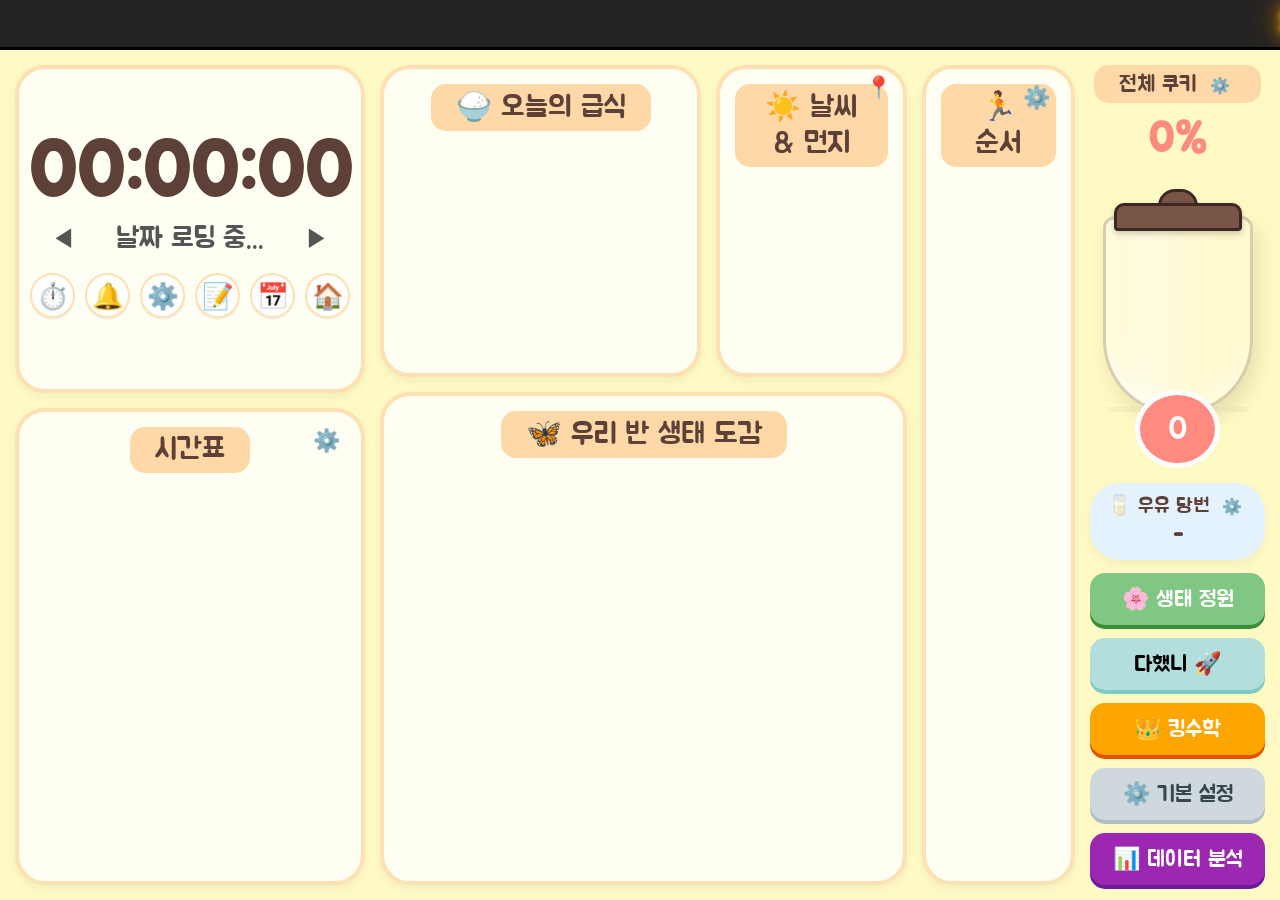
==== index.html @ 2dbebbc7 "메모기능" ====
<!DOCTYPE html>
<html lang="ko">
<head>
    <meta charset="UTF-8">
    <meta name="viewport" content="width=device-width, initial-scale=1.0">
    <meta name="theme-color" content="#ffd8a8">
    <meta name="apple-mobile-web-app-capable" content="yes">
    <title>같이 성장하는 우리 3학년 5반</title>
    <link rel="manifest" href="manifest.webmanifest">
    <link rel="icon" href="icons/icon.svg" type="image/svg+xml">
    <link href="https://fonts.googleapis.com/css2?family=Jua&display=swap" rel="stylesheet">
    <link rel="stylesheet" href="css/style.css?v=1.1">
</head>
<body>

    <div id="bigAlert" class="big-alert-overlay"><button onclick="dismissAlarm()" class="dismiss-btn">&times;</button><div id="bigAlertText" style="font-size:8.5rem; line-height:1.2;"></div></div>
    <audio id="alarmSound"></audio>
    
    <div id="full-screen-alert">
        <button onclick="dismissFullScreenAlert()" class="dismiss-btn" title="닫기">&times;</button>
        <div id="alert-message">수업 준비하세요!</div>
        <div id="alert-timer" class="timer-text">60</div>
    </div>

    <div id="goalCelebration"><div id="goalCelebrationText"></div><button class="side-btn" onclick="document.getElementById('goalCelebration').style.display='none'" style="margin-top:30px; width:auto; padding:10px 30px;">닫기</button></div>
<div class="top-marquee"><div class="marquee-content neon-text" id="top-msg"> 오늘도 행복한 3학년 5반! 즐거운 하루를 보내요~♡ </div></div>

    <div id="routineBanner" class="top-banner">
        <h2 id="routineTitle" style="margin:0; font-size: 3rem; color: var(--text-main); border-bottom: 3px dashed var(--border-color); padding-bottom:10px;">안내</h2>
        <div id="routineText" class="routine-content"></div>
        <br><button class="side-btn" onclick="closeRoutineBanner()" style="width: auto; padding: 8px 30px; margin-top: 25px; background: #eee; font-size: 1.5rem;">위로 숨기기 ⬆️</button>
    </div>

    <div class="main-layout">
        <div style="width:28%; display:flex; flex-direction:column; gap:15px;">
            <div class="card" style="height:40%; justify-content:center;">
                <div id="clock-ampm" style="font-size: 26px; color: #777; font-weight: bold; margin-bottom:-5px;"></div>
                <div id="digital-clock" style="font-size: 78px; font-weight: bold; line-height:1;">00:00:00</div>
                <div id="mini-timer" style="font-size: 24px; color: #e74c3c; font-weight: bold; display: none; margin-top: 5px;"></div>
                <div style="display: flex; align-items: center; justify-content: center; gap: 10px; margin-top: 5px;">
                    <button onclick="goToPrevDay()" style="background: none; border: none; font-size: 24px; cursor: pointer; padding: 5px; color: #555; transition: 0.2s;" title="어제로">◀</button>
                    <div id="today-date" style="font-size: 28px; color: #555;">날짜 로딩 중...</div>
                    <button onclick="goToNextDay()" style="background: none; border: none; font-size: 24px; cursor: pointer; padding: 5px; color: #555; transition: 0.2s;" title="내일로">▶</button>
                </div>
                
                <div id="alarm-msg" style="font-size: 20px; color: var(--alert-red); font-weight: bold; margin-top:5px;"></div>
                <div id="active-tool-display"></div>

                <div class="clock-tools">
                    <button class="tool-btn" onclick="document.getElementById('timerModal').style.display='flex'" title="타이머">⏱️</button>
                    <button class="tool-btn" onclick="document.getElementById('customAlarmModal').style.display='flex'" title="알람">🔔</button>
                    <button class="tool-btn" onclick="toggleClockFormat()" title="12/24시간 토글">⚙️</button>
                    <button class="tool-btn" onclick="openNotepad()" title="알림장">📝</button>
                    <button class="tool-btn" onclick="document.getElementById('dateModal').style.display='flex'" title="날짜 변경">📅</button>
                    <button class="tool-btn" onclick="toggleHomeLayer(true)" title="집에 가자">🏠</button>
                </div>
            </div>
            <div class="card" style="flex:1;">
                <div style="position:relative; width:100%"><span class="big-title" id="tt-title" style="margin:0 auto 15px;">시간표</span><button onclick="openTTConfigModal()" style="position:absolute; right:0; top:0; background:none; border:none; cursor:pointer; font-size:22px;">⚙️</button></div>
                <div id="display-tt" style="overflow-y:auto; width:100%;"></div>
            </div>
        </div>

        <div style="flex:1; display:flex; gap:15px;">
            <div style="flex:1.6; display:flex; flex-direction:column; gap:15px;">
                <div style="display:flex; gap:15px; height:38%;">
                    <div class="card" style="flex:1.3;"><span class="big-title">🍚 오늘의 급식</span><div id="meal-list"></div></div>
                    <div class="card" style="flex:0.7; position:relative;"><span class="big-title">☀️ 날씨 & 먼지</span><button onclick="openLocationModal()" style="position:absolute; right:5px; top:5px; background:none; border:none; cursor:pointer; font-size:22px; z-index:10;" title="위치 설정">📍</button><div id="weather-info"></div></div>
                </div>
                <div class="card" style="flex:1;"><span class="big-title">🦋 우리 반 생태 도감</span>
                    <div id="cookie-grid" style="display:grid; grid-template-columns:repeat(5,1fr); gap:10px; width:100%; overflow-y:auto; padding-right:5px;"></div>
                </div>
            </div>
            <div class="card" style="width:22%;">
                <div style="position:relative; width:100%"><span class="big-title" style="margin:0 auto 15px;">🏃 순서</span><button onclick="openOrderConfigModal()" style="position:absolute; right:0; top:0; background:none; border:none; cursor:pointer; font-size:22px;">⚙️</button></div>
                <div id="dynamic-content" style="overflow-y:auto; flex:1; width:100%; font-size:1.6rem;"></div>
            </div>
        </div>

        <div style="width:14%; display:flex; flex-direction:column; align-items:center; gap:5px;">
            <span class="big-title" style="font-size:22px; margin-bottom:5px;">전체 쿠키 <button onclick="document.getElementById('cookieGoalModal').style.display='flex'" style="background:none; border:none; cursor:pointer; font-size:16px;">⚙️</button></span>
            <div id="pct-text" style="font-size: 42px; color: var(--alert-red); font-weight: 900;">0%</div>
            <div class="cookie-jar"><div id="cookie-pile" class="cookie-pile"></div></div>
            <div id="current-total" style="background:var(--alert-red); color:white; border-radius:50%; width:85px; height:85px; display:flex; align-items:center; justify-content:center; font-size:32px; margin-top:-30px; border:5px solid white; z-index:20;">0</div>
            
            <div class="card" style="width:100%; background:var(--milk-blue); padding:10px; border:none; margin-top:10px;">
                <div style="font-size:20px;">🥛 우유 당번 <button onclick="openMilkConfig()" style="background:none; border:none; cursor:pointer; font-size:16px;" title="우유 당번 설정">⚙️</button></div>
                <div id="milk-display" style="font-weight:bold; font-size:1.3rem; margin-top:5px;">-</div>
            </div>

            <button class="side-btn" onclick="toggleGarden(true)" style="background:#81c784; color:white; box-shadow: 0 4px 0 #388e3c;">🌸 생태 정원</button>
            <button class="side-btn" onclick="toggleDahand(true)" style="background:var(--dahand-mint); box-shadow: 0 4px 0 #80cbc4;">다했니 🚀</button>
            <button class="side-btn" onclick="window.open('http://www.킹수학.com')" style="background:orange; color:white; box-shadow: 0 4px 0 #e65100;">👑 킹수학</button>
            <button class="side-btn" onclick="openRoutineConfig()" style="background:#cfd8dc; color:#37474f; box-shadow: 0 4px 0 #b0bec5;">⚙️ 기본 설정</button>
            <button class="side-btn" onclick="toggleDataAnalysis(true)" style="background:#9c27b0; color:white; box-shadow: 0 4px 0 #6a1b9a;">📊 데이터 분석</button>
        </div>
    </div>

    <div id="timerModal" class="modal"><div class="modal-box" style="max-width:450px;">
        <h2>⏱️ 타이머 설정</h2>
        <div style="display:grid; grid-template-columns: 1fr 1fr 1fr; gap:10px; margin-bottom:15px;">
            <button class="side-btn" onclick="startCustomTimer(60)">1분</button>
            <button class="side-btn" onclick="startCustomTimer(180)">3분</button>
            <button class="side-btn" onclick="startCustomTimer(300)">5분</button>
            <button class="side-btn" onclick="startCustomTimer(600)">10분</button>
            <button class="side-btn" onclick="startCustomTimer(1200)">20분</button>
            <button class="side-btn" onclick="startCustomTimerPrompt()">직접 입력</button>
        </div>
        <button class="side-btn" onclick="stopCustomTimer()" style="background:#ff8a80; color:white;">타이머 중지</button>
        <button class="side-btn" onclick="closeAllModals()" style="background:#eee;">닫기</button>
    </div></div>

    <div id="dateModal" class="modal">
        <div class="modal-box" style="max-width:400px;">
            <h2>📅 날짜 변경</h2>
            <input type="date" id="date-picker-input" style="font-size:1.8rem; padding:10px; width:100%; border:2px solid var(--border-color); border-radius:10px; text-align:center; font-family:'Jua';">
            <div style="display:grid; grid-template-columns: 1fr 1fr; gap:10px; margin-top:20px;">
                <button class="side-btn" onclick="goToPrevDay()" style="font-size:1.2rem;">◀ 어제</button>
                <button class="side-btn" onclick="goToNextDay()" style="font-size:1.2rem;">내일 ▶</button>
            </div>
            <button class="side-btn" onclick="goToToday()" style="background:#e3f2fd; margin-top:10px; font-size:1.2rem;">오늘로 돌아오기</button>
            <button class="side-btn" onclick="applyDate()" style="background:var(--point-color); margin-top:10px; font-size:1.5rem;">✅ 날짜 적용</button>
            <button class="side-btn" onclick="closeAllModals()" style="background:#eee; margin-top:10px; font-size:1.2rem;">닫기</button>
        </div>
    </div>

    <div id="customAlarmModal" class="modal"><div class="modal-box" style="max-width:350px;">
        <h2>🔔 알람 예약 (시:분:초)</h2>
        <input type="time" id="custom-alarm-input" step="1" style="font-size:2.5rem; padding:10px; font-family:'Jua'; width:100%; border:2px solid var(--border-color); border-radius:10px; text-align:center;">
        <button class="side-btn" onclick="setCustomAlarm()" style="background:var(--point-color); margin-top:20px;">알람 예약하기</button>
        <button class="side-btn" onclick="clearCustomAlarm()" style="background:#ff8a80; color:white;">예약 취소</button>
        <button class="side-btn" onclick="closeAllModals()" style="background:#eee;">닫기</button>
    </div></div>

    <div id="milkConfigModal" class="modal">
        <div class="modal-box" style="max-width:550px;">
            <h2>🥛 우유 마시는 학생 체크 및 시작 당번 지정</h2>
            <div id="milkConfigModalBody"></div>
            <button class="side-btn" onclick="saveMilkConfig()" style="background:var(--point-color); margin-top:25px;">✅ 저장</button>
            <button class="side-btn" onclick="closeAllModals()">닫기</button>
        </div>
    </div>

    <div id="routineConfigModal" class="modal">
        <div class="modal-box" style="max-width:550px;">
            <h2>⚙️ 기본 설정 및 통합 관리</h2>
            <div style="text-align:left; font-size:1.3rem; border-bottom:2px dashed #ccc; padding-bottom:15px; margin-bottom:15px;">
                <h3 style="margin-bottom:5px;">🌅 아침 활동 안내</h3>
                <textarea id="morning-text" style="width:100%; height:70px; font-family:'Jua'; padding:10px; border-radius:10px; border:2px solid var(--border-color);"></textarea>
                <h3 style="margin-bottom:5px; margin-top:10px;">🥛 쉬는시간 안내</h3>
                <textarea id="break1-text" style="width:100%; height:70px; font-family:'Jua'; padding:10px; border-radius:10px; border:2px solid var(--border-color);"></textarea>
                
                <h3 style="margin-bottom:5px; margin-top:10px; color:#d32f2f;">🏠 하교 준비 미션 안내</h3>
                <textarea id="home-mission-text" style="width:100%; height:80px; font-family:'Jua'; padding:10px; border-radius:10px; border:2px solid var(--border-color);"></textarea>
            </div>
            
            <div style="text-align:left; font-size:1.3rem;">
                <div class="sound-settings">
<h3 style="margin-bottom:5px; color:#6a1b9a;">🔊 알림음 설정</h3>
<p style="font-size:1rem; color:#666; margin-top:0;">볼륨: <span id="sound-volume-label">70%</span></p>
<input type="range" id="sound-volume" min="0" max="1" step="0.05" value="0.7" oninput="document.getElementById('sound-volume-label').innerText=Math.round(this.value*100)+'%'">
<label><input type="checkbox" id="sound-bell" checked> 수업 시작벨</label>
<label><input type="checkbox" id="sound-timer" checked> 타이머/알람</label>
<label><input type="checkbox" id="sound-celebration" checked> 축하/이벤트</label>
<label><input type="checkbox" id="sound-tick" checked> 카운트 틱 소리</label>
</div>
<h3 style="margin-bottom:5px; color:#1976d2; margin-top:15px;">💾 전체 데이터 백업 및 복구</h3>
                <p style="font-size:1rem; color:#666; margin-top:0;">시간표, 발표 순서, 도감(곤충), 우유 당번 등이 한 번에 저장됩니다.</p>
                <div style="display:flex; gap:10px;">
                    <button class="side-btn" onclick="exportAllData()" style="background:#4fc3f7; color:white; margin-top:0;">내보내기 (저장) 💾</button>
                    <button class="side-btn" onclick="document.getElementById('import-all-file').click()" style="background:#ffb74d; color:white; margin-top:0;">가져오기 (복구) 📂</button>
                </div>
                <input type="file" id="import-all-file" style="display:none" accept=".json" onchange="importAllData(event)">

                <h3 style="margin-bottom:5px; color:#6a1b9a; margin-top:15px;">🧑‍🎓 학생 데이터 관리</h3>
                <p style="font-size:1rem; color:#666; margin-top:0;">개인 정보 보호를 위해 학생 이름은 별도로 관리됩니다. 아래 버튼으로 불러오세요.</p>
                <div style="display:flex; gap:10px;">
                    <button class="side-btn" onclick="document.getElementById('import-student-file').click()" style="background:#4CAF50; color:white; margin-top:0;">학생 데이터 불러오기 📂</button>
                </div>
                <input type="file" id="import-student-file" style="display:none" accept=".json" onchange="importStudentData(event)">
            </div>
            <button class="side-btn" onclick="saveRoutineConfig()" style="background:var(--point-color); margin-top:25px;">✅ 설정 저장</button>
            <button class="side-btn" onclick="closeAllModals()">닫기</button>
        </div>
    </div>

    <div id="homeLayer" class="slide-layer" style="height:75%; border-top:8px solid #795548; background:#efebe9;">
        <div style="padding:15px 20px; background:#795548; color:white; display:flex; justify-content:space-between; align-items:center;" onclick="toggleHomeLayer(false)"><span>🏠 하교 준비 타이머</span><span style="cursor:pointer;">닫기 ✖</span></div>
        <div style="flex:1; display:flex; flex-direction:column; justify-content:center; align-items:center;">
            <div id="homeTimer" style="font-size:12rem; color:#d32f2f; font-weight:bold; line-height:1;">60</div>
            <div id="homeMission" style="font-size:2.8rem; color:#3e2723; text-align:center; line-height:1.6;"></div>
            <div id="stopSign" class="stop-sign">
                STOP ✋<br><span style="font-size:3rem; font-weight:normal;">정리 끝! 선생님과 인사합시다.</span>
            </div>
        </div>
    </div>

    <div id="ttConfigModal" class="modal"><div class="modal-box" style="max-width:900px;"><h2>⚙️ 주간 시간표 및 시정표 설정</h2><div style="display:flex; gap:20px; text-align:left;"><div style="flex:2; max-height:450px; overflow-y:auto;"><table id="ttSettingTable" style="width:100%; border-collapse:collapse; margin-bottom:15px;"></table></div><div style="flex:1.2;"><h3 style="margin-top:0;">🔔 시작 시간 및 알람</h3><div id="timeSettingArea"></div></div></div><button class="side-btn" onclick="saveTTConfig()" style="background:var(--point-color)">✅ 저장</button><button class="side-btn" onclick="closeAllModals()">취소</button></div></div>
    
    <div id="orderConfigModal" class="modal"><div class="modal-box" style="max-width:400px;"><h2>⚙️ 오늘의 1번 설정</h2><select id="startStudentSelect" style="width:100%; font-size:22px; padding:12px;"></select><button class="side-btn" onclick="saveOrderConfig()" style="background:var(--point-color); margin-top:15px;">저장</button></div></div>
    <div id="cookieGoalModal" class="modal"><div class="modal-box" style="max-width:350px;"><h2>⚙️ 쿠키 목표 설정</h2><input type="number" id="goal-input" style="font-size:1.8rem; width:100%; text-align:center;"><button class="side-btn" onclick="saveCookieGoal()" style="background:var(--point-color); margin-top:25px;">저장</button><button class="side-btn" onclick="closeAllModals()" style="margin-top:10px;">닫기</button></div></div>
    
    <div id="quickSubModal" class="modal"><div class="modal-box" style="max-width:450px;"><h2 id="quick-title">교시 변경</h2><div id="quick-sub-list" style="display:grid; grid-template-columns:repeat(3,1fr); gap:12px;"></div><button class="side-btn" onclick="closeAllModals()" style="margin-top:15px;">취소</button></div></div>
    <div id="locationModal" class="modal"><div class="modal-box" style="max-width:500px;">
        <h2>📍 날씨 위치 설정</h2>
        <p style="color:#666; margin-bottom:15px;">지역을 검색하거나 선택하세요.</p>
        <input type="text" id="location-search" placeholder="지역명을 입력하세요 (예: 서울, 부산)" style="width:100%; font-size:22px; padding:12px; font-family:'Jua'; border:2px solid var(--border-color); border-radius:10px; margin-bottom:10px;" oninput="filterLocations()">
        <select id="location-select" size="8" style="width:100%; font-size:20px; padding:10px; font-family:'Jua'; border:2px solid var(--border-color); border-radius:10px; margin-bottom:15px;"></select>
        <div style="text-align:left; font-size:1.2rem; color:#555; background:#f5f5f5; padding:10px; border-radius:10px;">
            <b>현재 선택:</b> <span id="current-location-label">-</span>
        </div>
        <button class="side-btn" onclick="saveLocation()" style="background:var(--point-color); margin-top:15px;">✅ 저장</button>
        <button class="side-btn" onclick="closeAllModals()" style="background:#eee; margin-top:10px;">닫기</button>
    </div></div>
    <div id="dahandLayer" class="slide-layer" style="height:55%; border-top:8px solid var(--dahand-mint);"><div style="padding:12px 20px; background:var(--dahand-mint); color:white; display:flex; justify-content:space-between; align-items:center;" onclick="toggleDahand(false)"><span>🚀 다했니?</span><span>내려놓기 ✖</span></div><iframe id="dahandFrame" style="width:100%; flex:1; border:none;"></iframe></div>

    <div id="notepadModal" class="modal">
        <div class="modal-box" style="max-width: 850px; width: 90%; border-color: #8d6e63;">
            <h2 style="color: #5d4037; font-size: 2.2rem; margin-bottom: 15px;">📢 오늘의 알림장</h2>
            <textarea id="notepad-content" style="width: 100%; height: 450px; font-family: 'Jua'; font-size: 2rem; padding: 25px; border-radius: 20px; border: 3px solid #d7ccc8; resize: none; background: #fffdf7; line-height: 1.5;" placeholder="아이들에게 보여줄 내용을 입력하세요..."></textarea>
            <div style="display: flex; gap: 15px; margin-top: 20px;">
                <button class="side-btn" onclick="saveNotepad()" style="background: #8d6e63; color: white; flex: 1; font-size: 1.8rem;">✅ 저장하기</button>
                <button class="side-btn" onclick="copyNotepad()" style="background: #5d4037; color: white; flex: 1; font-size: 1.8rem;">📋 복사하기</button>
                <button class="side-btn" onclick="closeAllModals()" style="background: #eee; flex: 1; font-size: 1.8rem;">닫기</button>
            </div>
        </div>
    </div>

    <div id="gardenStatusPanel" class="garden-status-panel" style="display: none;">
        <div id="garden-status" style="background:rgba(255,255,255,0.95); border:2px solid #a5d6a7; border-radius:20px; padding:14px; color:#3e2723; font-size:1.2rem; line-height:1.5; box-shadow:0 10px 20px rgba(0,0,0,0.08);">
            생태 정원 상태를 불러오는 중입니다...
        </div>
    </div>

    <div id="dataAnalysisLayer" class="slide-layer" style="height:70%; border-top:8px solid #9c27b0; background:#f3e5f5;">
        <div style="padding:12px 20px; background:#9c27b0; color:white; display:flex; justify-content:space-between; align-items:center;" onclick="toggleDataAnalysis(false)">
            <span>📊 우리 반 데이터 분석</span>
            <span style="cursor:pointer;">닫기 ✖</span>
        </div>
        <div style="flex:1; overflow-y:auto; padding:20px;">
            <div style="display:grid; grid-template-columns: 7fr 3fr; gap:20px; max-width:1600px; margin:0 auto; height:100%;">
                <!-- 학생별 쿠키 획득 추이 (왼쪽, 70%) -->
                <div class="card" style="background:white; padding:20px; display:flex; flex-direction:column;">
                    <h3 style="margin-top:0; color:#6a1b9a; flex-shrink:0;">🍪 학생별 쿠키 획득 추이 (최근 5일)</h3>
                    <div style="flex:1; display:flex; align-items:center; justify-content:center; min-height:0;">
                        <canvas id="cookieTrendChart" width="700" height="400" style="max-width:100%; max-height:100%;"></canvas>
                    </div>
                    <div style="margin-top:15px; padding-top:15px; border-top:2px dashed #ddd; flex-shrink:0;">
                        <h4 style="margin:0 0 10px 0; color:#6a1b9a; font-size:1.1rem; text-align:center;">👥 학생별 그래프 보기</h4>
                        <div id="studentFilterList" style="display:flex; flex-wrap:wrap; gap:8px; justify-content:center; margin-bottom:10px;"></div>
                        <button id="showAllStudentsBtn" class="side-btn" onclick="showAllStudents()" style="display:block; margin:0 auto; padding:6px 16px; font-size:0.9rem; background:#9c27b0; color:white; box-shadow: 0 2px 0 #6a1b9a;">🔄 전체 보기</button>
                    </div>
                </div>
                
                <!-- 반 전체 통계 (오른쪽, 30%) -->
                <div class="card" style="background:white; padding:20px; display:flex; flex-direction:column;">
                    <h3 style="margin-top:0; color:#6a1b9a; flex-shrink:0;">📈 반 전체 쿠키 통계</h3>
                    <div id="classStats" style="font-size:1.2rem; text-align:left; padding:10px; overflow-y:auto; flex:1;"></div>
                </div>
            </div>
        </div>
    </div>
    
    <div id="gardenLayer" class="slide-layer" style="height:65%; border-top:8px solid #81c784;">
        <div style="padding:12px 20px; background:#4caf50; color:white; display:flex; justify-content:space-between; align-items:center; z-index:20;" onclick="toggleGarden(false)"><span>🌸 우리 반 생태 정원</span><span style="cursor:pointer;">닫기 ✖</span></div>
        <div id="garden-bg" style="position:absolute; inset:0; top:50px; overflow:hidden;"></div>
        <div id="garden-flowers" style="position:absolute; inset:0; pointer-events:none; z-index:15;"></div>
        <div id="shared-garden" style="position:absolute; inset:0; top:50px; overflow:hidden;"></div>
        <div id="garden-predators" style="position:absolute; inset:0; pointer-events:none; z-index:22;"></div>
        <div id="garden-soil" style="position:absolute; left:0; right:0; bottom:0; height:50px; z-index:24;"></div>
    </div>

    
<div id="subjectMemoModal" class="modal"><div class="modal-box" style="max-width:500px;">
<h2>📝 과목 메모</h2>
<textarea id="subject-memo-input" placeholder="이 과목 시간의 메모를 입력하세요" style="width:100%; height:120px; font-family:'Jua'; font-size:1.4rem; padding:12px; border-radius:12px; border:2px solid var(--border-color);"></textarea>
<button class="side-btn" onclick="saveSubjectMemo()" style="background:var(--point-color); margin-top:15px;">✅ 저장</button>
<button class="side-btn" onclick="closeAllModals()">취소</button>
</div></div>

<!-- 뒤에 ?v=1.1 을 붙여 브라우저 캐시를 강제로 무효화시킵니다 -->
<script src="js/config.js?v=1.2"></script>
<script src="js/data.js?v=1.2"></script>
<script src="js/app.js?v=1.3"></script>
</body>
</html>
---- css/style.css ----
:root {
    --main-bg: #fff9c4;
    --card-bg: #fffef2;
    --point-color: #ffd8a8;
    --text-main: #5d4037;
    --border-color: #ffe0b2;
    --milk-blue: #e3f2fd;
    --alert-red: #ff8a80;
    --dahand-mint: #b2dfdb;
}
* { box-sizing: border-box; }
body {
    font-family: 'Jua', sans-serif;
    margin: 0;
    padding: 0;
    overflow: hidden;
    height: 100vh;
    display: flex;
    flex-direction: column;
    align-items: center;
    color: var(--text-main);
    background: var(--main-bg);
}

/* Header and page layout */
        .top-marquee { width: 100%; height: 50px; background: #222; color: #fff; display: flex; align-items: center; overflow: hidden; white-space: nowrap; border-bottom: 3px solid #000; z-index: 10; }
        .marquee-content { display: inline-block; animation: marquee 30s linear infinite; font-size: 1.8rem; padding-left: 100%; }
        .neon-text { text-shadow: 0 0 5px #ffb300, 0 0 10px #ffb300, 0 0 20px #ff9800, 0 0 40px #ff9800; font-weight: bold; color: #fffde7; }
        @keyframes marquee { 0% { transform: translateX(0%); } 100% { transform: translateX(-100%); } }

        .top-banner { position: fixed; top: -100%; left: 50%; transform: translateX(-50%); width: 70%; max-width: 800px; background: white; border: 6px solid var(--point-color); border-top: none; border-radius: 0 0 35px 35px; box-shadow: 0 10px 25px rgba(0,0,0,0.15); z-index: 8000; transition: top 0.8s cubic-bezier(0.25, 1, 0.5, 1); padding: 25px; text-align: center; }
        .top-banner.show { top: 45px; }
        .routine-content { font-size: 2.2rem; line-height: 1.6; text-align: left; display: inline-block; margin-top: 20px; }

        .main-layout { display: flex; width: 100%; max-width: 1900px; flex: 1; padding: 15px; gap: 15px; justify-content: center; min-height: 0; }
        .card { background: var(--card-bg); border-radius: 30px; padding: 15px; border: 4px solid var(--border-color); display: flex; flex-direction: column; align-items: center; text-align: center; box-shadow: 0 4px 10px rgba(0,0,0,0.05); }
        .big-title { font-size: 1.8rem; background: var(--point-color); padding: 5px 25px; border-radius: 15px; margin-bottom: 15px; display: block; width: fit-content; }

        #meal-list {display: block;  width: 100%;  white-space: nowrap;    overflow: hidden;   text-overflow: ellipsis; }
        #weather-info { width: 100%; display: flex; flex-direction: column; align-items: center; justify-content: center; height: 100%; }

/* Alerts and classroom controls */
        .big-alert-overlay { display: none; position: fixed; inset: 0; background: rgba(255, 0, 0, 0.85); z-index: 9999; justify-content: center; align-items: center; flex-direction: column; color: white; text-align: center; pointer-events: none; }
        .big-alert-overlay .dismiss-btn { position: absolute; top: 30px; right: 40px; background: none; border: none; color: white; font-size: 7rem; cursor: pointer; pointer-events: auto; }
        .big-alert-overlay #bigAlertText { pointer-events: none; }
        
        #full-screen-alert { display: none; position: fixed; top: 0; left: 0; width: 100%; height: 100%; background: rgba(255, 138, 128, 0.95); z-index: 9999; flex-direction: column; justify-content: center; align-items: center; color: white; font-size: 5rem; text-align: center; pointer-events: auto; }
        #full-screen-alert .dismiss-btn { position: absolute; top: 30px; right: 40px; background: none; border: none; color: white; font-size: 7rem; cursor: pointer; pointer-events: auto; }
        #full-screen-alert #alert-message { pointer-events: none; }
        #full-screen-alert .timer-text { pointer-events: none; }

        .subject-item { display: flex; align-items: center; justify-content: center; gap: 20px; padding: 12px; border-bottom: 1px solid var(--border-color); font-size: 2.3rem; cursor: pointer; width: 100%; border-radius: 15px; }
        .side-btn { width: 100%; border: none; padding: 12px; border-radius: 15px; font-family: 'Jua'; cursor: pointer; font-size: 22px; margin-top: 8px; transition: 0.2s; box-shadow: 0 4px 0 rgba(0,0,0,0.1); }
        .side-btn:active { transform: translateY(3px); box-shadow: none; }
        
        .clock-tools { display: flex; gap: 10px; margin-top: 8px; justify-content: center; }
        .tool-btn { background: #fff; border: 2px solid var(--border-color); border-radius: 50%; width: 45px; height: 45px; cursor: pointer; font-size: 1.6rem; display: flex; align-items: center; justify-content: center; transition: 0.2s; box-shadow: 0 2px 0 rgba(0,0,0,0.05); }
        .tool-btn:active { transform: translateY(2px); box-shadow: none; }
        #active-tool-display { font-size: 2rem; color: var(--alert-red); margin-top: 5px; font-weight: bold; display: none; }

        .stop-sign { display: none; font-size: 10rem; color: white; background: #d32f2f; padding: 20px 60px; border-radius: 30px; border: 10px solid white; box-shadow: 0 0 50px rgba(0,0,0,0.5); text-align: center; line-height: 1.2; animation: pulse 1s infinite; }
        @keyframes pulse { 0% { transform: scale(1); } 50% { transform: scale(1.05); } 100% { transform: scale(1); } }

/* Cookies and garden */
        .cookie-jar { 
            width: 150px; height: 220px; 
            background: linear-gradient(to right, rgba(255,255,255,0.2) 0%, rgba(255,255,255,0.5) 25%, rgba(255,255,255,0.2) 65%, rgba(255,255,255,0.1) 100%);
            border: 3px solid rgba(161, 136, 127, 0.4); border-radius: 12px 12px 75px 75px; 
            position: relative; display: flex; flex-direction: column-reverse; 
            margin-top: 45px; box-shadow: inset 0 -15px 25px rgba(255,255,255,0.4), inset 12px 0 15px -10px rgba(255,255,255,0.5), 5px 10px 20px rgba(0,0,0,0.1);
            backdrop-filter: blur(5px);
        }
        /* 쿠키병 뚜껑 */
        .cookie-jar::before { content: ''; position: absolute; top: -16px; left: 50%; transform: translateX(-50%); width: 122px; height: 22px; background: #795548; border: 3px solid #3e2723; border-radius: 10px 10px 4px 4px; z-index: 5; box-shadow: 0 3px 6px rgba(0,0,0,0.2); }
        /* 뚜껑 손잡이 */
        .cookie-jar::after { content: ''; position: absolute; top: -30px; left: 50%; transform: translateX(-50%); width: 34px; height: 16px; background: #795548; border: 3px solid #3e2723; border-radius: 17px 17px 0 0; z-index: 4; }
        .cookie-pile { 
            width: 100%; transition: height 1s; background: rgba(141, 110, 99, 0.05); 
            display: flex; flex-wrap: wrap-reverse; justify-content: center; align-content: flex-end;
            overflow: hidden; border-radius: 0 0 70px 70px; 
            padding-bottom: 5px;
        }
        
        .modal { display: none; position: fixed; inset: 0; background: rgba(0,0,0,0.5); z-index: 9000; justify-content: center; align-items: center; }
        .modal-box { background: var(--card-bg); padding: 30px; border-radius: 35px; border: 6px solid var(--point-color); width: 90%; max-width: 600px; text-align: center; max-height: 90vh; overflow-y: auto; }
        
        .slide-layer { position: fixed; bottom: -80%; left: 0; width: 100%; z-index: 8500; background: white; transition: bottom 0.6s cubic-bezier(0.25, 1, 0.5, 1); display: flex; flex-direction: column; }
        .slide-layer.show { bottom: 0; }

        .garden-status-panel {
            position: fixed;
            left: 50%;
            transform: translateX(-50%);
            bottom: -300px;
            width: 70%;
            max-width: 900px;
            z-index: 8600;
            transition: bottom 0.6s cubic-bezier(0.25, 1, 0.5, 1);
            pointer-events: none;
        }
        .garden-status-panel.show {
            bottom: 68%;
        }
        .garden-status-panel #garden-status {
            pointer-events: auto;
        }
        @media (max-width: 768px) {
            .garden-status-panel {
                width: 90%;
            }
            .garden-status-panel.show {
                bottom: 65%;
            }
        }

        .cookie-individual { background: #f1f8e9; border-radius: 15px; padding: 5px; border-bottom: 4px solid #81c784; display: flex; flex-direction: column; align-items: center; justify-content: center; position: relative; transition: 0.3s; }
        @keyframes glow-gold { 0%, 100% { box-shadow: 0 0 5px #ffd54f; } 50% { box-shadow: 0 0 15px #ffc107; transform: scale(1.03); } }
        .can-evolve { animation: glow-gold 1.2s infinite; border-bottom: 4px solid #ffca28 !important; background: #fffde7; cursor: pointer; }
        .evo-icon { font-size: 2rem; margin: 3px 0; height: 40px; display: flex; align-items: center; justify-content: center; }
        
@keyframes eggShake {
    0%, 100% { transform: rotate(0deg); }
    15%, 45% { transform: rotate(6deg); }
    30%, 60% { transform: rotate(-6deg); }
    75% { transform: rotate(0deg); }
}
.egg-shake { 
    animation: eggShake 2.5s infinite ease-in-out; 
    display: inline-block; 
    transform-origin: bottom center; 
}
        
        @keyframes wriggle { 0%, 100% { transform: scaleX(1) translateY(0); } 50% { transform: scaleX(0.85) translateY(-3px); } }
        .caterpillar-wriggle { animation: wriggle 2.5s infinite ease-in-out; }
        @keyframes lookAround { 0%, 20% { transform: scaleX(1); } 30%, 70% { transform: scaleX(-1); } 80%, 100% { transform: scaleX(1); } }
        @keyframes rainbowHue { 0% { filter: hue-rotate(0deg); } 100% { filter: hue-rotate(360deg); } }
        
        .caterpillar-look { display: inline-block; animation: lookAround 3.5s ease-in-out infinite; }
.rainbow-bug { 
    display: inline-block; 
    animation: lookAround 6s ease-in-out infinite, rainbowHue 1.5s linear infinite; 
}
        @keyframes shiver { 0%, 100% { transform: translateX(0); } 1%, 3%, 5% { transform: translateX(-1.5px); } 2%, 4% { transform: translateX(1.5px); } 6% { transform: translateX(0); } }
        .pupa-shiver { animation: shiver 6s infinite; }
        @keyframes flutter { 0%, 100% { transform: translate(0, 0) rotate(0deg); } 25% { transform: translate(6px, -4px) rotate(8deg); } 50% { transform: translate(0px, -8px) rotate(-4deg); } 75% { transform: translate(-6px, -4px) rotate(4deg); } }
        .butterfly-flutter { animation: flutter 3.5s infinite ease-in-out; }
        @keyframes floatAround { 0% { transform: translate(0, 0) rotate(0deg); } 33% { transform: translate(30px, -20px) rotate(10deg); } 66% { transform: translate(-20px, 10px) rotate(-5deg); } 100% { transform: translate(0, 0) rotate(0deg); } }
        .garden-bug { position: absolute; font-size: 2.5rem; cursor: help; transition: top 1s, left 1s; z-index: 11; filter: drop-shadow(0 3px 3px rgba(0,0,0,0.2)); }
        .garden-bug::after { content: attr(data-name); position: absolute; bottom: 100%; left: 50%; transform: translateX(-50%); background: rgba(0,0,0,0.7); color: white; padding: 4px 8px; border-radius: 5px; font-size: 1rem; white-space: nowrap; opacity: 0; pointer-events: none; transition: 0.2s; }
        .garden-bug:hover::after { opacity: 1; bottom: 110%; }
        .bg-flower { position: absolute; font-size: 1.8rem; opacity: 0.5; z-index: 10; }
        #garden-flowers { pointer-events: none; }
        .flower-spot { position: absolute; opacity: 0.95; animation: gentleFloat 4.5s ease-in-out infinite; }
        #garden-predators { pointer-events: none; }
        .predator-chase { position: absolute; font-size: 2.4rem; animation: chase 5s ease-in-out infinite; }
        .predator-chase.predator-two { animation-delay: 1.4s; }
        @keyframes chase { 0% { transform: translate(0, 0) rotate(0deg); } 25% { transform: translate(24px, -10px) rotate(5deg); } 50% { transform: translate(0, -22px) rotate(-5deg); } 75% { transform: translate(-18px, -8px) rotate(3deg); } 100% { transform: translate(0, 0) rotate(0deg); } }
        #garden-soil { overflow: hidden; }
        .soil-strip { position:absolute; inset:0; border-top:4px solid rgba(255,255,255,0.25); }
        .soil-info { position:absolute; left:18px; bottom:14px; color:#f3e5ab; font-weight:bold; text-shadow: 0 1px 2px rgba(0,0,0,0.4); }
        .soil-worms { position:absolute; right:18px; bottom:14px; font-size:1.6rem; }
        .garden-status-grid { display:grid; grid-template-columns: repeat(3, minmax(100px, 1fr)); gap:10px; }
        .garden-status-card { display:flex; align-items:center; gap:10px; padding:12px; border-radius:18px; background:rgba(241, 248, 233, 0.5); border:2px solid rgba(200, 230, 201, 0.6); box-shadow: inset 0 2px 6px rgba(0,0,0,0.06); }
        .garden-status-icon { font-size:2.3rem; background:rgba(255, 255, 255, 0.4); width:50px; height:50px; display:flex; align-items:center; justify-content:center; border-radius:12px; }
        .garden-status-summary { margin-top:12px; text-align:left; color:#4e342e; line-height:1.5; font-size:1rem; }
        .flower-spot:hover { transform: scale(1.1); }
        
/* Garden motion and status effects */
@keyframes gentleFloat {
    0%, 100% { margin-top: 0; }
    50% { margin-top: -6px; }
}

.fly-all-over {
    position: fixed; 
    z-index: 99999;  
    pointer-events: none; 
    
    /* 정신없던 날갯짓 대신, 3초 동안 천천히 둥둥 떠다니게 변경 */
    animation: gentleFloat 3s ease-in-out infinite;
    
    /* JS가 목적지를 주면 5초 동안 부드럽게 날아가게 만듭니다 */
    transition: transform 5s ease-in-out;
    filter: drop-shadow(0 0 10px gold) brightness(1.2); 
}
.hungry-bubble {
    position: absolute;
    top: 50%;
    left: 100%;
    transform: translateY(-50%);
    margin-left: 5px;    /* 간격을 5px로 줄임 */
    background: #ffffff;
    border: 2px solid #222222;
    font-size: 1.1rem;   /* 이모지가 잘 보이게 적당한 크기 */
    padding: 2px 4px;    /* 여백 최소화 */
    border-radius: 10px;
    white-space: nowrap;
    z-index: 10;
    box-shadow: 2px 2px 0px rgba(0,0,0,0.1);
    animation: gentleFloat 1.5s infinite; 
}

.hungry-bubble::before {
    content: '';
    position: absolute;
    top: 50%;
    left: -7px;
    transform: translateY(-50%);
    border-width: 5px 7px 5px 0;
    border-style: solid;
    border-color: transparent #222222 transparent transparent;
}

.hungry-bubble::after {
    content: '';
    position: absolute;
    top: 50%;
    left: -4px;
    transform: translateY(-50%);
    border-width: 4px 5px 4px 0;
    border-style: solid;
    border-color: transparent #ffffff transparent transparent;
}

.happy-heart {
    position: absolute;
    top: 50%;
    left: 100%;
    transform: translateY(-50%);
    margin-left: 5px;
    background: #fff0f6; /* 연분홍 배경 */
    border: 2px solid #ff85c0; /* 분홍 테두리 */
    font-size: 1.1rem;
    padding: 2px 4px;
    border-radius: 10px;
    z-index: 10;
    animation: gentleFloat 1.5s infinite; 
}

/* Memos, celebrations, and roulette */
.memo-edit-btn { background: #4db6ac; color: white; border: none; border-radius: 12px; padding: 6px 14px; font-family: 'Jua'; cursor: pointer; font-size: 1.1rem; }
.subject-memo-chip {
    margin-left: 15px; font-size: 1.2rem; color: #00796b; background: #e0f2f1;
    padding: 4px 12px; border-radius: 10px; border: 1px dashed #4db6ac;
    text-align: left; max-width: 250px; overflow: hidden; text-overflow: ellipsis; white-space: nowrap; cursor: pointer;
}
#goalCelebration {
    display: none; position: fixed; inset: 0; z-index: 10000;
    background: rgba(255, 193, 7, 0.92); flex-direction: column;
    justify-content: center; align-items: center; text-align: center; color: #4e342e;
}
#goalCelebrationText { font-size: 4.5rem; line-height: 1.3; animation: pulse 1s infinite; }
.confetti-piece { position: fixed; top: -20px; font-size: 2rem; animation: confettiFall 3s linear forwards; pointer-events: none; z-index: 10001; }
@keyframes confettiFall { to { transform: translateY(110vh) rotate(720deg); opacity: 0; } }
@keyframes luckySparkleBg { 0% { background: #fffde7; } 50% { background: #ffeb3b; } 100% { background: #fffde7; } }
.roulette-overlay {
    position: fixed; top: 0; left: 0; width: 100%; height: 100%;
    background: rgba(0,0,0,0.75); display: flex; justify-content: center; align-items: center;
    z-index: 9999; opacity: 0; pointer-events: none; transition: opacity 0.3s ease;
}
.roulette-overlay.active { opacity: 1; pointer-events: auto; }
.roulette-container {
    background: #fff8e1; padding: 30px; border-radius: 20px; text-align: center;
    box-shadow: 0 10px 30px rgba(0,0,0,0.5); border: 8px solid #ffb300; position: relative;
    transform: scale(0.7); transition: transform 0.3s ease;
}
.roulette-overlay.active .roulette-container { transform: scale(1); }
.roulette-pointer {
    position: absolute; top: 75px; left: 50%; transform: translateX(-50%);
    width: 0; height: 0; border-left: 15px solid transparent; border-right: 15px solid transparent;
    border-top: 30px solid #d32f2f; z-index: 10;
}
#rouletteCanvas {
    border-radius: 50%; border: 6px solid #4e342e; background: #fff;
    box-shadow: 0 6px 12px rgba(0,0,0,0.2); transition: transform 4s cubic-bezier(0.1, 0.8, 0.1, 1);
}
.roulette-center-cap {
    position: absolute; top: 220px; left: 50%; transform: translate(-50%, -50%);
    width: 40px; height: 40px; background: #ffb300; border: 4px solid #4e342e; border-radius: 50%; z-index: 5;
}
.roulette-spin-btn {
    background: #e91e63; color: white; border: none; padding: 12px 35px;
    font-size: 1.2rem; font-weight: bold; border-radius: 30px; cursor: pointer;
    box-shadow: 0 5px 0 #c2185b; margin-top: 20px;
}
.roulette-spin-btn:disabled { background: #9e9e9e; box-shadow: 0 5px 0 #757575; cursor: not-allowed; }
.roulette-close { position: absolute; top: 10px; right: 15px; font-size: 1.5rem; cursor: pointer; color: #795548; }
.sound-settings { text-align: left; font-size: 1.2rem; border-top: 2px dashed #ccc; padding-top: 15px; margin-top: 15px; }
.sound-settings label { display: block; margin: 6px 0; cursor: pointer; }
.sound-settings input[type=range] { width: 100%; margin: 8px 0; }

/* Super-chance animations */
@keyframes floatUpFade {
    0% { transform: translate(-50%, 0); opacity: 0; }
    20% { opacity: 1; }
    100% { transform: translate(-50%, -80px); opacity: 0; }
}

.floating-up-text {
    position: absolute;
    left: 50%;
    top: 0;
    font-size: 2.5rem;
    font-weight: bold;
    color: #ffc107;
    text-shadow: 0 0 10px rgba(255, 255, 255, 0.8), 2px 2px 4px rgba(0,0,0,0.3);
    pointer-events: none;
    z-index: 100;
    animation: floatUpFade 1.8s ease-out forwards;
}

/* 슈퍼 찬스 도전 모달 */
.super-challenge-overlay {
    position: fixed; inset: 0; background: rgba(0,0,0,0.85);
    display: none; justify-content: center; align-items: center; z-index: 10002;
}
.challenge-box {
    background: #fff; padding: 40px; border-radius: 30px; border: 8px solid #ffd700;
    text-align: center; width: 90%; max-width: 800px;
}
.chance-visualizer {
    display: flex; justify-content: center; gap: 10px; margin: 30px 0;
}
.chance-slot {
    width: 60px; height: 80px; border: 3px solid #ddd; border-radius: 10px;
    display: flex; align-items: center; justify-content: center; font-size: 2.5rem;
    background: #f5f5f5; transition: 0.3s;
}
.chance-slot.active {
    border-color: #ff9800; background: #fff3e0; transform: scale(1.1);
    box-shadow: 0 0 15px rgba(255,152,0,0.5);
}
.chance-slot.winner {
    border-color: #ffd700; background: #fffde7; animation: pulse 0.5s infinite;
}
@keyframes pulse-gold {
    0%, 100% { box-shadow: 0 0 10px #ffd700; }
    50% { box-shadow: 0 0 30px #ffd700; transform: scale(1.2); }
}
.slot-gold {
    animation: pulse-gold 0.8s infinite;
}

#notepad-content:focus { outline: none; border-color: #8d6e63; box-shadow: 0 0 15px rgba(141, 110, 99, 0.2); }
#notepad-content::placeholder { color: #d7ccc8; font-size: 1.5rem; }

/* 날짜 화살표 버튼 스타일 */
#today-date { min-width: 200px; text-align: center; }
button[title="어제로"]:hover, button[title="내일로"]:hover {
    background: rgba(255, 216, 168, 0.3);
    border-radius: 10px;
    transform: scale(1.1);
}
button[title="어제로"]:active, button[title="내일로"]:active {
    transform: scale(0.95);
    background: rgba(255, 216, 168, 0.5);
}
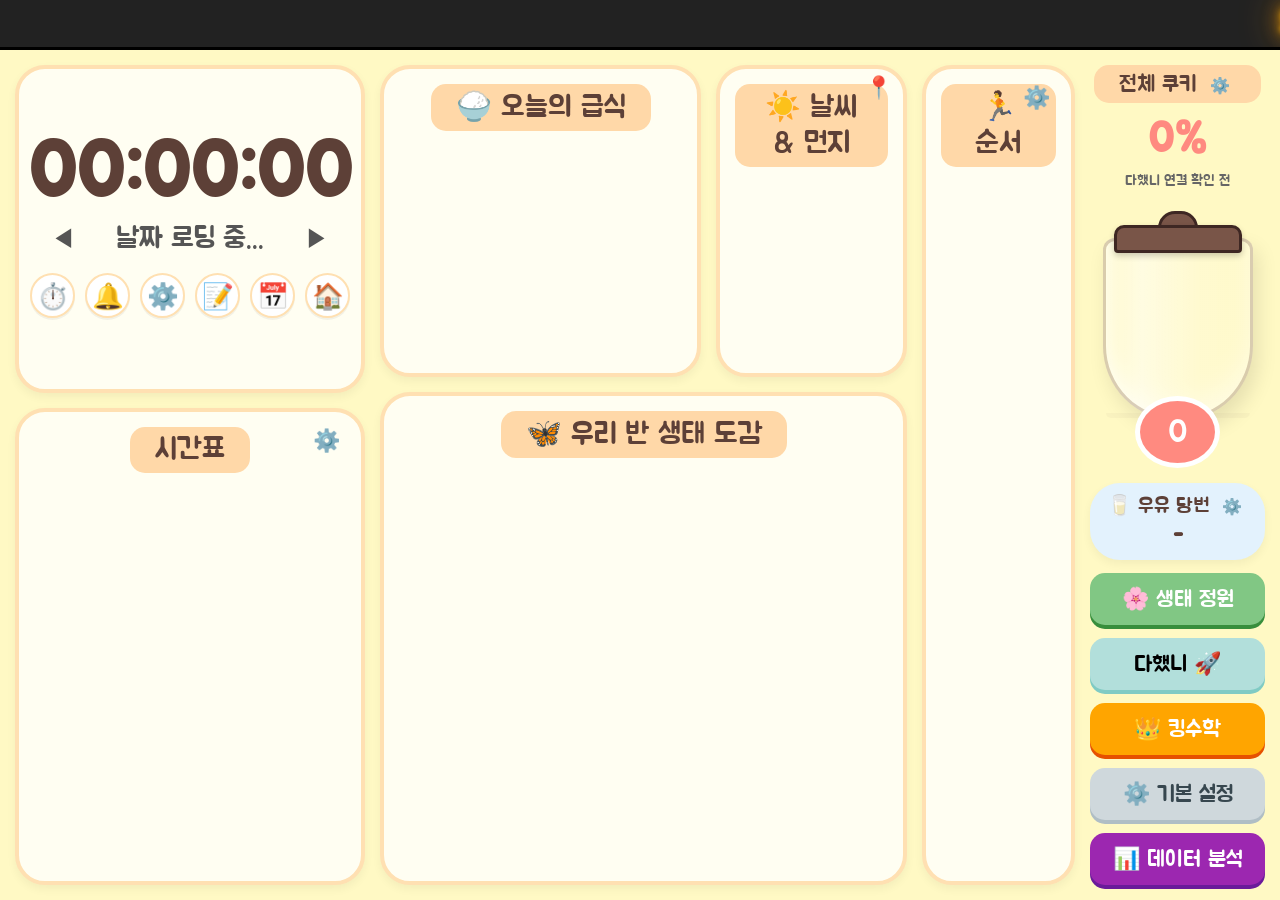
==== commit 015b108f: "배포" ====
--- a/index.html
+++ b/index.html
@@ -9,7 +9,7 @@
     <link rel="manifest" href="manifest.webmanifest">
     <link rel="icon" href="icons/icon.svg" type="image/svg+xml">
     <link href="https://fonts.googleapis.com/css2?family=Jua&display=swap" rel="stylesheet">
-    <link rel="stylesheet" href="css/style.css?v=1.1">
+    <link rel="stylesheet" href="css/style.css?v=1.2">
 </head>
 <body>
 
@@ -80,6 +80,7 @@
         <div style="width:14%; display:flex; flex-direction:column; align-items:center; gap:5px;">
             <span class="big-title" style="font-size:22px; margin-bottom:5px;">전체 쿠키 <button onclick="document.getElementById('cookieGoalModal').style.display='flex'" style="background:none; border:none; cursor:pointer; font-size:16px;">⚙️</button></span>
             <div id="pct-text" style="font-size: 42px; color: var(--alert-red); font-weight: 900;">0%</div>
+            <div id="dahandin-sync-status" role="status" aria-live="polite" style="font-size:0.9rem; color:#666; text-align:center; min-height:1.2em;">다했니 연결 확인 전</div>
             <div class="cookie-jar"><div id="cookie-pile" class="cookie-pile"></div></div>
             <div id="current-total" style="background:var(--alert-red); color:white; border-radius:50%; width:85px; height:85px; display:flex; align-items:center; justify-content:center; font-size:32px; margin-top:-30px; border:5px solid white; z-index:20;">0</div>
             
@@ -278,9 +279,9 @@
 <button class="side-btn" onclick="closeAllModals()">취소</button>
 </div></div>
 
-<!-- 뒤에 ?v=1.1 을 붙여 브라우저 캐시를 강제로 무효화시킵니다 -->
+<!-- 앱 리소스 버전을 올려 브라우저가 최신 파일을 다시 불러오게 합니다. -->
 <script src="js/config.js?v=1.2"></script>
 <script src="js/data.js?v=1.2"></script>
-<script src="js/app.js?v=1.3"></script>
+<script src="js/app.js?v=1.5"></script>
 </body>
 </html>
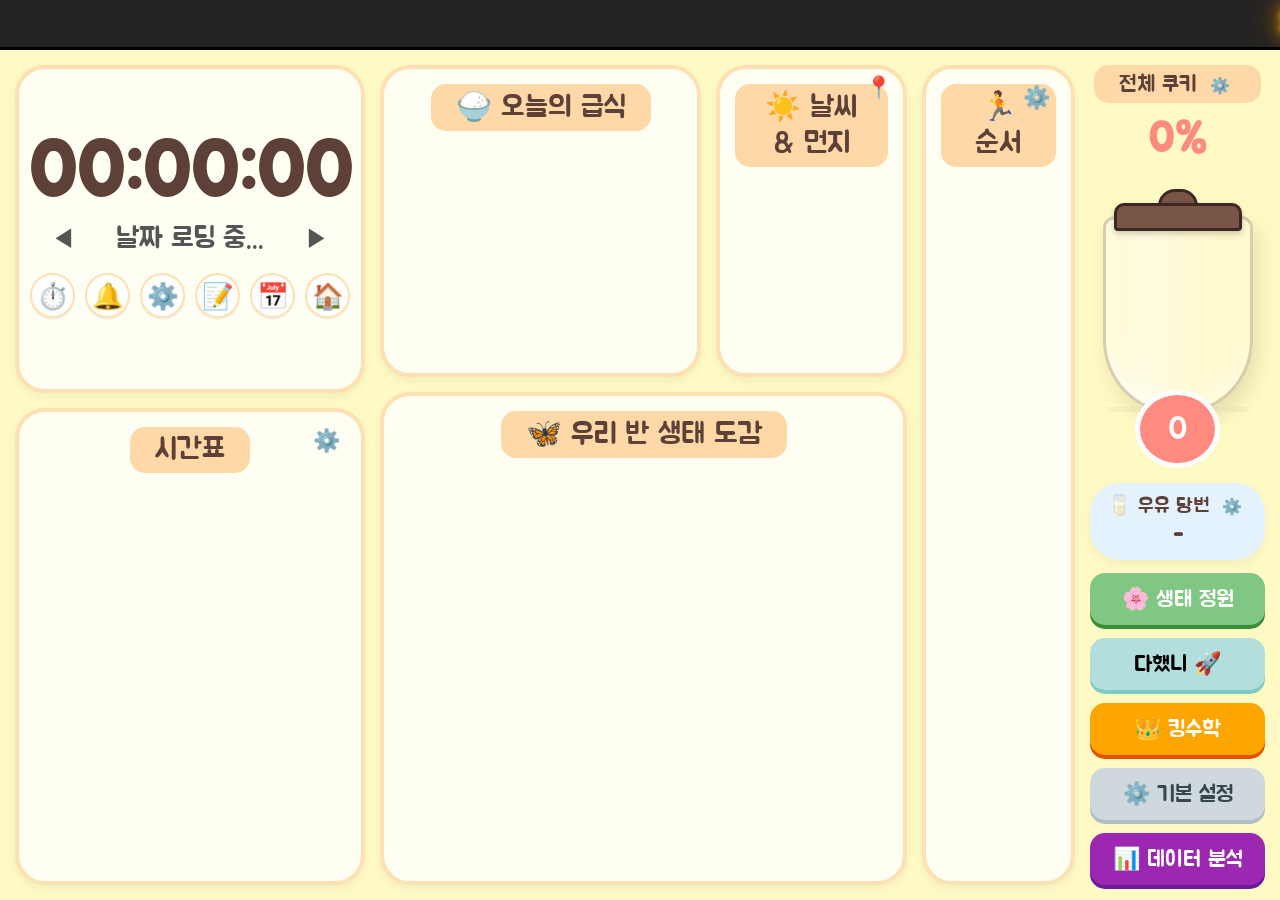
==== commit 172abd22: "이전 배포 버전으로 롤백 Co-authored-by: Copilot <223556219+Copilot@users.noreply.github.com>" ====
--- a/index.html
+++ b/index.html
@@ -80,7 +80,6 @@
         <div style="width:14%; display:flex; flex-direction:column; align-items:center; gap:5px;">
             <span class="big-title" style="font-size:22px; margin-bottom:5px;">전체 쿠키 <button onclick="document.getElementById('cookieGoalModal').style.display='flex'" style="background:none; border:none; cursor:pointer; font-size:16px;">⚙️</button></span>
             <div id="pct-text" style="font-size: 42px; color: var(--alert-red); font-weight: 900;">0%</div>
-            <div id="dahandin-sync-status" role="status" aria-live="polite" style="font-size:0.9rem; color:#666; text-align:center; min-height:1.2em;">다했니 연결 확인 전</div>
             <div class="cookie-jar"><div id="cookie-pile" class="cookie-pile"></div></div>
             <div id="current-total" style="background:var(--alert-red); color:white; border-radius:50%; width:85px; height:85px; display:flex; align-items:center; justify-content:center; font-size:32px; margin-top:-30px; border:5px solid white; z-index:20;">0</div>
             
@@ -282,6 +281,6 @@
 <!-- 앱 리소스 버전을 올려 브라우저가 최신 파일을 다시 불러오게 합니다. -->
 <script src="js/config.js?v=1.2"></script>
 <script src="js/data.js?v=1.2"></script>
-<script src="js/app.js?v=1.5"></script>
+<script src="js/app.js?v=1.4"></script>
 </body>
 </html>
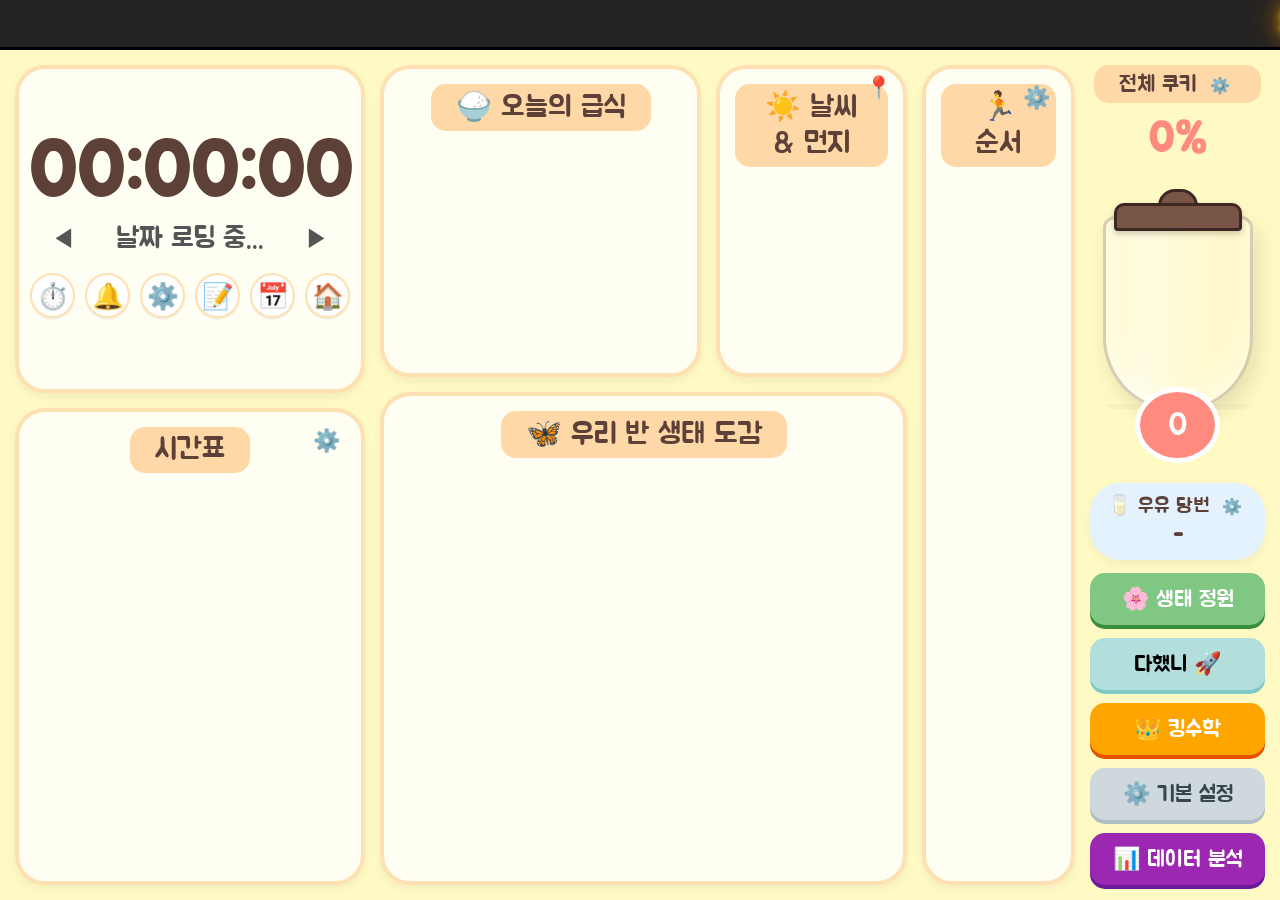
==== commit fb318dd5: "학생별 다했니 API 키 JSON 지원 Co-authored-by: Copilot <223556219+Copilot@users.noreply.github.com>" ====
--- a/index.html
+++ b/index.html
@@ -9,7 +9,7 @@
     <link rel="manifest" href="manifest.webmanifest">
     <link rel="icon" href="icons/icon.svg" type="image/svg+xml">
     <link href="https://fonts.googleapis.com/css2?family=Jua&display=swap" rel="stylesheet">
-    <link rel="stylesheet" href="css/style.css?v=1.2">
+    <link rel="stylesheet" href="css/style.css">
 </head>
 <body>
 
@@ -82,6 +82,7 @@
             <div id="pct-text" style="font-size: 42px; color: var(--alert-red); font-weight: 900;">0%</div>
             <div class="cookie-jar"><div id="cookie-pile" class="cookie-pile"></div></div>
             <div id="current-total" style="background:var(--alert-red); color:white; border-radius:50%; width:85px; height:85px; display:flex; align-items:center; justify-content:center; font-size:32px; margin-top:-30px; border:5px solid white; z-index:20;">0</div>
+            <div id="cookie-sync-status" role="status" style="font-size:0.85rem; text-align:center; overflow-wrap:anywhere; color:#666;"></div>
             
             <div class="card" style="width:100%; background:var(--milk-blue); padding:10px; border:none; margin-top:10px;">
                 <div style="font-size:20px;">🥛 우유 당번 <button onclick="openMilkConfig()" style="background:none; border:none; cursor:pointer; font-size:16px;" title="우유 당번 설정">⚙️</button></div>
@@ -165,7 +166,7 @@
 <label><input type="checkbox" id="sound-tick" checked> 카운트 틱 소리</label>
 </div>
 <h3 style="margin-bottom:5px; color:#1976d2; margin-top:15px;">💾 전체 데이터 백업 및 복구</h3>
-                <p style="font-size:1rem; color:#666; margin-top:0;">시간표, 발표 순서, 도감(곤충), 우유 당번 등이 한 번에 저장됩니다.</p>
+                <p style="font-size:1rem; color:#666; margin-top:0;">시간표, 학생 데이터(학생별 API 키 포함), 도감 등이 저장됩니다. 백업 파일을 공유하거나 공개 저장소에 올리지 마세요.</p>
                 <div style="display:flex; gap:10px;">
                     <button class="side-btn" onclick="exportAllData()" style="background:#4fc3f7; color:white; margin-top:0;">내보내기 (저장) 💾</button>
                     <button class="side-btn" onclick="document.getElementById('import-all-file').click()" style="background:#ffb74d; color:white; margin-top:0;">가져오기 (복구) 📂</button>
@@ -173,7 +174,7 @@
                 <input type="file" id="import-all-file" style="display:none" accept=".json" onchange="importAllData(event)">
 
                 <h3 style="margin-bottom:5px; color:#6a1b9a; margin-top:15px;">🧑‍🎓 학생 데이터 관리</h3>
-                <p style="font-size:1rem; color:#666; margin-top:0;">개인 정보 보호를 위해 학생 이름은 별도로 관리됩니다. 아래 버튼으로 불러오세요.</p>
+                <p style="font-size:1rem; color:#666; margin-top:0;">JSON 형식 예: [{"name":"학생 이름","code":"학생 코드","apiKey":"학생별 키"}]. 키는 이 브라우저에 저장되므로 JSON을 공개 저장소에 올리지 마세요.</p>
                 <div style="display:flex; gap:10px;">
                     <button class="side-btn" onclick="document.getElementById('import-student-file').click()" style="background:#4CAF50; color:white; margin-top:0;">학생 데이터 불러오기 📂</button>
                 </div>
@@ -271,16 +272,16 @@
     </div>
 
     
-<div id="subjectMemoModal" class="modal"><div class="modal-box" style="max-width:500px;">
-<h2>📝 과목 메모</h2>
-<textarea id="subject-memo-input" placeholder="이 과목 시간의 메모를 입력하세요" style="width:100%; height:120px; font-family:'Jua'; font-size:1.4rem; padding:12px; border-radius:12px; border:2px solid var(--border-color);"></textarea>
-<button class="side-btn" onclick="saveSubjectMemo()" style="background:var(--point-color); margin-top:15px;">✅ 저장</button>
+<div id="creativeMemoModal" class="modal"><div class="modal-box" style="max-width:500px;">
+<h2>🌟 창체 활동 메모</h2>
+<textarea id="creative-memo-input" placeholder="오늘 창체 시간 활동을 입력하세요" style="width:100%; height:120px; font-family:'Jua'; font-size:1.4rem; padding:12px; border-radius:12px; border:2px solid var(--border-color);"></textarea>
+<button class="side-btn" onclick="saveCreativeMemo()" style="background:var(--point-color); margin-top:15px;">✅ 저장</button>
 <button class="side-btn" onclick="closeAllModals()">취소</button>
 </div></div>
 
-<!-- 앱 리소스 버전을 올려 브라우저가 최신 파일을 다시 불러오게 합니다. -->
+<!-- 뒤에 ?v=1.1 을 붙여 브라우저 캐시를 강제로 무효화시킵니다 -->
 <script src="js/config.js?v=1.2"></script>
 <script src="js/data.js?v=1.2"></script>
-<script src="js/app.js?v=1.4"></script>
+<script src="js/app.js?v=1.2"></script>
 </body>
 </html>
--- a/css/style.css
+++ b/css/style.css
@@ -239,7 +239,7 @@
 
 /* Memos, celebrations, and roulette */
 .memo-edit-btn { background: #4db6ac; color: white; border: none; border-radius: 12px; padding: 6px 14px; font-family: 'Jua'; cursor: pointer; font-size: 1.1rem; }
-.subject-memo-chip {
+.creative-memo-chip {
     margin-left: 15px; font-size: 1.2rem; color: #00796b; background: #e0f2f1;
     padding: 4px 12px; border-radius: 10px; border: 1px dashed #4db6ac;
     text-align: left; max-width: 250px; overflow: hidden; text-overflow: ellipsis; white-space: nowrap; cursor: pointer;
